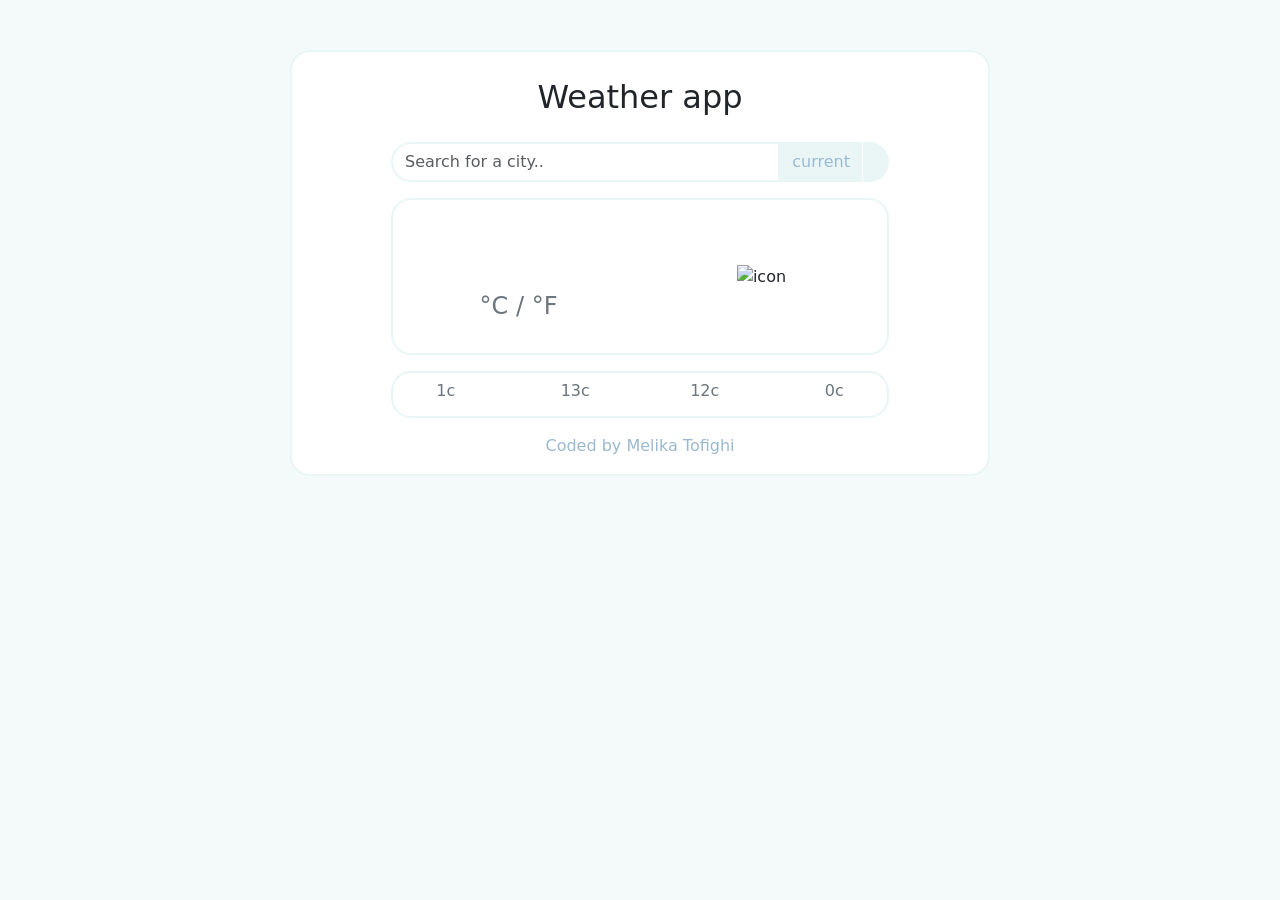
==== index.html @ a7fd665e "coded by Melika" ====
<!DOCTYPE html>
<html lang="en">
<head>
    <meta charset="UTF-8" />
    <title>weather app</title>
    <link rel="stylesheet" href="css/style.css" />
    <script src="https://unpkg.com/axios/dist/axios.min.js"></script>
    <link
            href="https://cdn.jsdelivr.net/npm/bootstrap@5.1.3/dist/css/bootstrap.min.css"
            rel="stylesheet"
            integrity="sha384-1BmE4kWBq78iYhFldvKuhfTAU6auU8tT94WrHftjDbrCEXSU1oBoqyl2QvZ6jIW3"
            crossorigin="anonymous"
    />
    <script
            src="https://kit.fontawesome.com/4ed60bd0ea.js"
            crossorigin="anonymous"
    ></script>
    <script src="js/app.js"></script>
</head>
<body>
<video autoplay muted loop id="myVideo">
    <source src="imgvid/Cloudy-sky.mp4" type="video/mp4" />
</video>
<section class="background">
    <div class="content mx-auto mt-5">
        <div class="card main-card mx-auto">
            <div class="card-body">
                <h2 class="card-title text-center">Weather app</h2>
                <form
                        class="col-lg-9 col-md-9 col-sm-10 mx-auto my-3"
                        id="searchBar"
                >
                    <div class="input-group mb-3">
                        <input
                                type="text"
                                id="search"
                                class="form-control"
                                placeholder="Search for a city.."
                        />
                        <button class="input-group-text btn-current" id="btn-current">
                            current
                        </button>
                        <button class="input-group-text btn" type="submit">
                            <i class="fa fa-search"></i>
                        </button>
                    </div>
                </form>
                <div class="card-text col-lg-9 col-md-9 col-sm-11 mx-auto my-1">
                    <div class="g-0 text-center">
                        <div class="card p-3 current">
                            <div class="row">
                                <div class="card-body text-center col-6 pt-lg-5">
                                    <h1 class="card-title" id="city"></h1>
                                    <h4 id="desc"></h4>
                                    <h4 class="card-text text-secondary" id="degree">
                                        <span id="deg"></span>
                                        <a class="degree" id="cel">°C</a>
                                        /
                                        <a class="degree" id="far">°F</a>
                                        <br />
                                        <span id="wind"></span>
                                    </h4>
                                </div>
                                <div class="col-6 icon text-center my-auto">
                                    <img id="i" src="" alt="icon">
                                </div>
                            </div>
                        </div>
                    </div>
                </div>
                <div class="card predict col-lg-9 col-md-9 col-sm-11 mx-auto my-3">
                    <div class="row text-center">
                        <div class="col-3 p-3 p-sm-2 cloud-p">
                            <i class="fa fa-cloud"></i>
                            <h6 class="text-secondary">1c</h6>
                        </div>
                        <div class="col-3 p-3 p-sm-2 sun-p">
                            <i class="fa fa-sun"></i>
                            <h6 class="text-secondary">13c</h6>
                        </div>
                        <div class="col-3 p-3 p-sm-2 cloud-p">
                            <i class="fa fa-cloud"></i>
                            <h6 class="text-secondary">12c</h6>
                        </div>
                        <div class="col-3 p-3 p-sm-2 sun-p">
                            <i class="fa fa-sun"></i>
                            <h6 class="text-secondary">0c</h6>
                        </div>
                    </div>
                </div>
                <div style="color: #9ab9cf" class="text-center">Coded by Melika Tofighi</div>
            </div>
        </div>
    </div>
</section>
</body>
</html>
---- css/style.css ----
#myVideo {
    position: fixed;
    right: 0;
    bottom: 0;
    min-width: 100%;
    min-height: 100%;
}

.content {
    position: absolute;
    bottom: 0;
    background: rgba(234, 246, 246, 0.5);
    width: 100%;
    height: 100%;
    padding: 20px;
}

.card {
    max-width: 700px;
    min-width: 500px;
    border: solid 2px #eaf6f6 !important;
    border-radius: 20px !important;
    margin-top: 55px;
}

.card-title {
    color: #9ab9cf;
    padding: 10px;
}

.btn {
    background-color: #eaf6f6 !important;
    color: #9ab9cf !important;
    border-radius: 0 20px 20px 0 !important;
}
.btn-current{
    background-color: #eaf6f6 !important;
    color: #9ab9cf !important;
    margin: 0 1px 0 0 !important;
    border: none !important;
    border-right: solid 1px #ffffff !important;
    text-decoration: none;
}

input {
    border: solid 2px #eaf6f6 !important;
    border-radius: 20px 0 0 20px !important;
}

.current {
    border: solid 2px #eaf6f6 !important;
    margin: 0;
}

.sun-p {
    font-size: 70px;
    color: #f5fa36;
}

.cloud-p {
    font-size: 70px;
    color: #eaf6f6;
}

.predict {
    margin: 20px auto;
    border: solid 2px #eaf6f6 !important;
}

@media only screen and (max-width: 700px) {
    .card {
        margin-bottom: 6px;
        vertical-align: center;
    }
    .icon {
        font-size: 60px;
        padding: 10px;
    }
    .sun-p {
        font-size: 40px;
        color: #f5fa36;
    }

    .cloud-p {
        font-size: 40px;
        color: #eaf6f6;
    }
}
.degree {
    color: #6d757d;
    text-decoration: none;
    cursor: pointer;
}
.degree:hover {
    color: #6d757d;
}
#wind{
    font-size: 16px;
}
#desc{
    color: #6d757d;
}
@media only screen and (min-width: 700px) {
    .main-card {
        margin: 30px auto !important;
        vertical-align: center;
    }
}
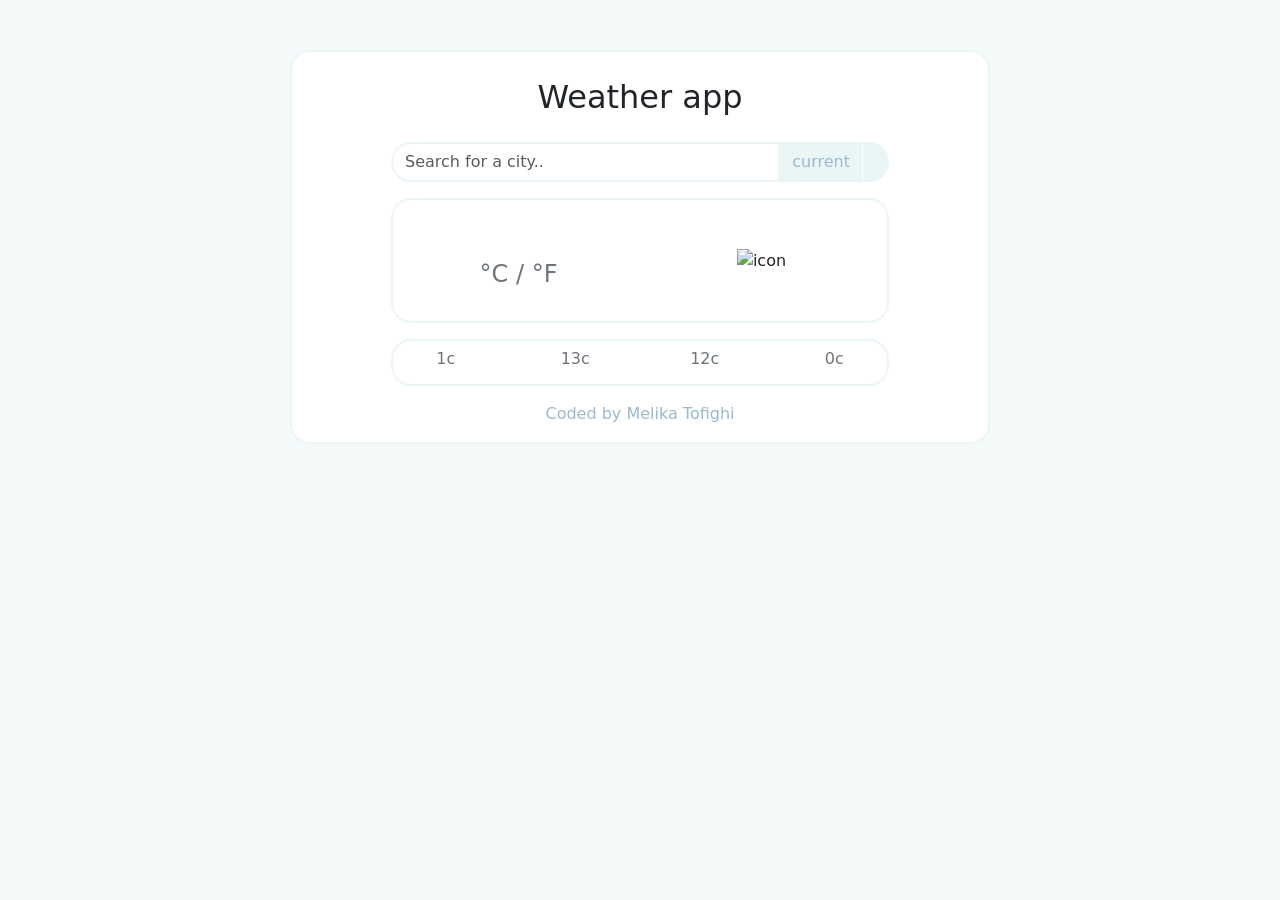
==== commit 441aa181: "pt-lg-3 is better :)" ====
--- a/index.html
+++ b/index.html
@@ -15,7 +15,6 @@
             src="https://kit.fontawesome.com/4ed60bd0ea.js"
             crossorigin="anonymous"
     ></script>
-    <script src="js/app.js"></script>
 </head>
 <body>
 <video autoplay muted loop id="myVideo">
@@ -37,7 +36,7 @@
                                 class="form-control"
                                 placeholder="Search for a city.."
                         />
-                        <button class="input-group-text btn-current" id="btn-current">
+                        <button class="input-group-text btn-current" type="button" id="btn-current">
                             current
                         </button>
                         <button class="input-group-text btn" type="submit">
@@ -49,7 +48,7 @@
                     <div class="g-0 text-center">
                         <div class="card p-3 current">
                             <div class="row">
-                                <div class="card-body text-center col-6 pt-lg-5">
+                                <div class="card-body text-center col-6 pt-lg-3">
                                     <h1 class="card-title" id="city"></h1>
                                     <h4 id="desc"></h4>
                                     <h4 class="card-text text-secondary" id="degree">
@@ -93,5 +92,6 @@
         </div>
     </div>
 </section>
+<script src="js/app.js"></script>
 </body>
 </html>
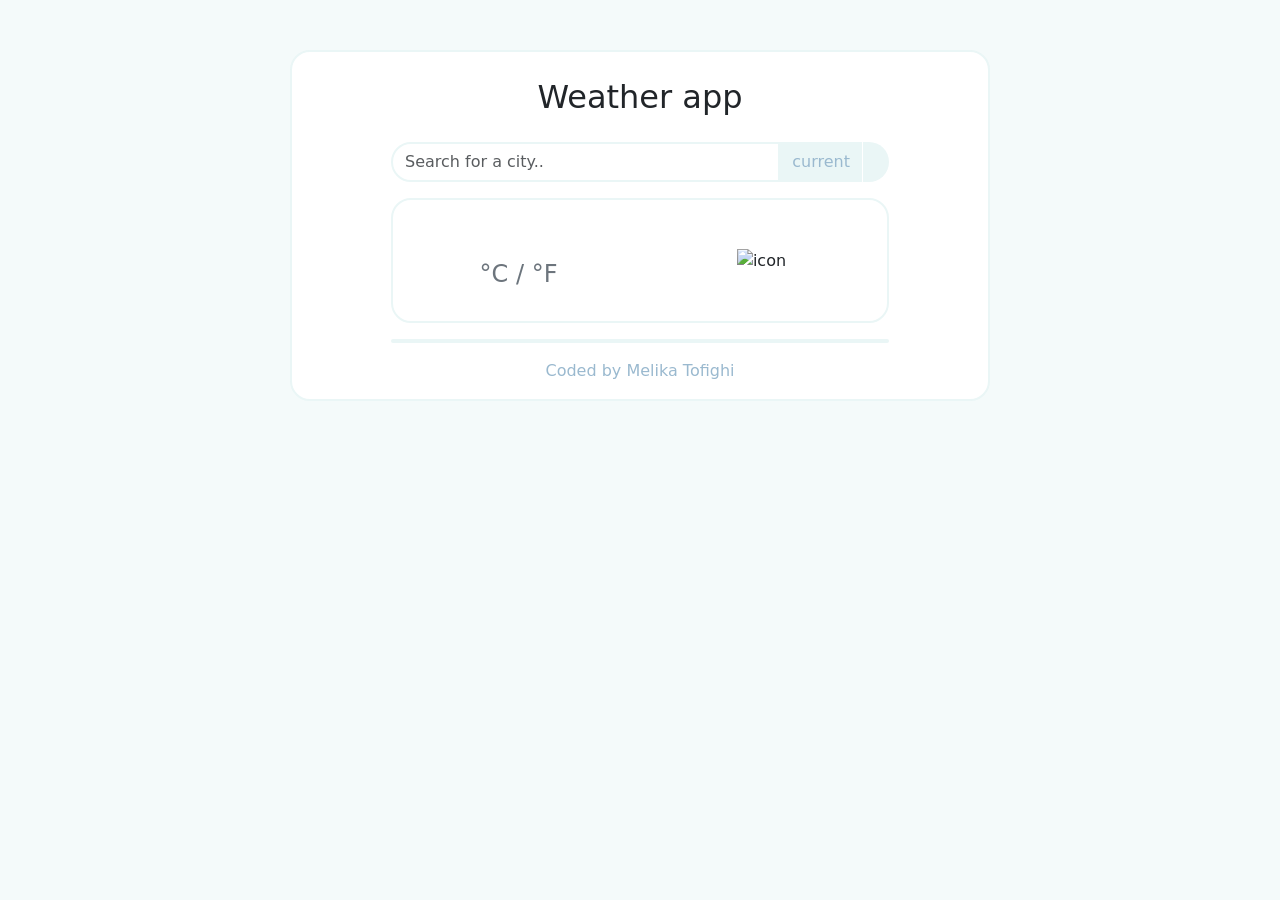
==== commit 4a862a43: "forecast added" ====
--- a/index.html
+++ b/index.html
@@ -18,7 +18,7 @@
 </head>
 <body>
 <video autoplay muted loop id="myVideo">
-    <source src="imgvid/Cloudy-sky.mp4" type="video/mp4" />
+    <source src="imgvid/Cloudy-sky.mp4" type="video/mp4" id="vid"/>
 </video>
 <section class="background">
     <div class="content mx-auto mt-5">
@@ -67,25 +67,7 @@
                         </div>
                     </div>
                 </div>
-                <div class="card predict col-lg-9 col-md-9 col-sm-11 mx-auto my-3">
-                    <div class="row text-center">
-                        <div class="col-3 p-3 p-sm-2 cloud-p">
-                            <i class="fa fa-cloud"></i>
-                            <h6 class="text-secondary">1c</h6>
-                        </div>
-                        <div class="col-3 p-3 p-sm-2 sun-p">
-                            <i class="fa fa-sun"></i>
-                            <h6 class="text-secondary">13c</h6>
-                        </div>
-                        <div class="col-3 p-3 p-sm-2 cloud-p">
-                            <i class="fa fa-cloud"></i>
-                            <h6 class="text-secondary">12c</h6>
-                        </div>
-                        <div class="col-3 p-3 p-sm-2 sun-p">
-                            <i class="fa fa-sun"></i>
-                            <h6 class="text-secondary">0c</h6>
-                        </div>
-                    </div>
+                <div class="card predict col-lg-9 col-md-9 col-sm-11 mx-auto my-3" id="forecast">
                 </div>
                 <div style="color: #9ab9cf" class="text-center">Coded by Melika Tofighi</div>
             </div>
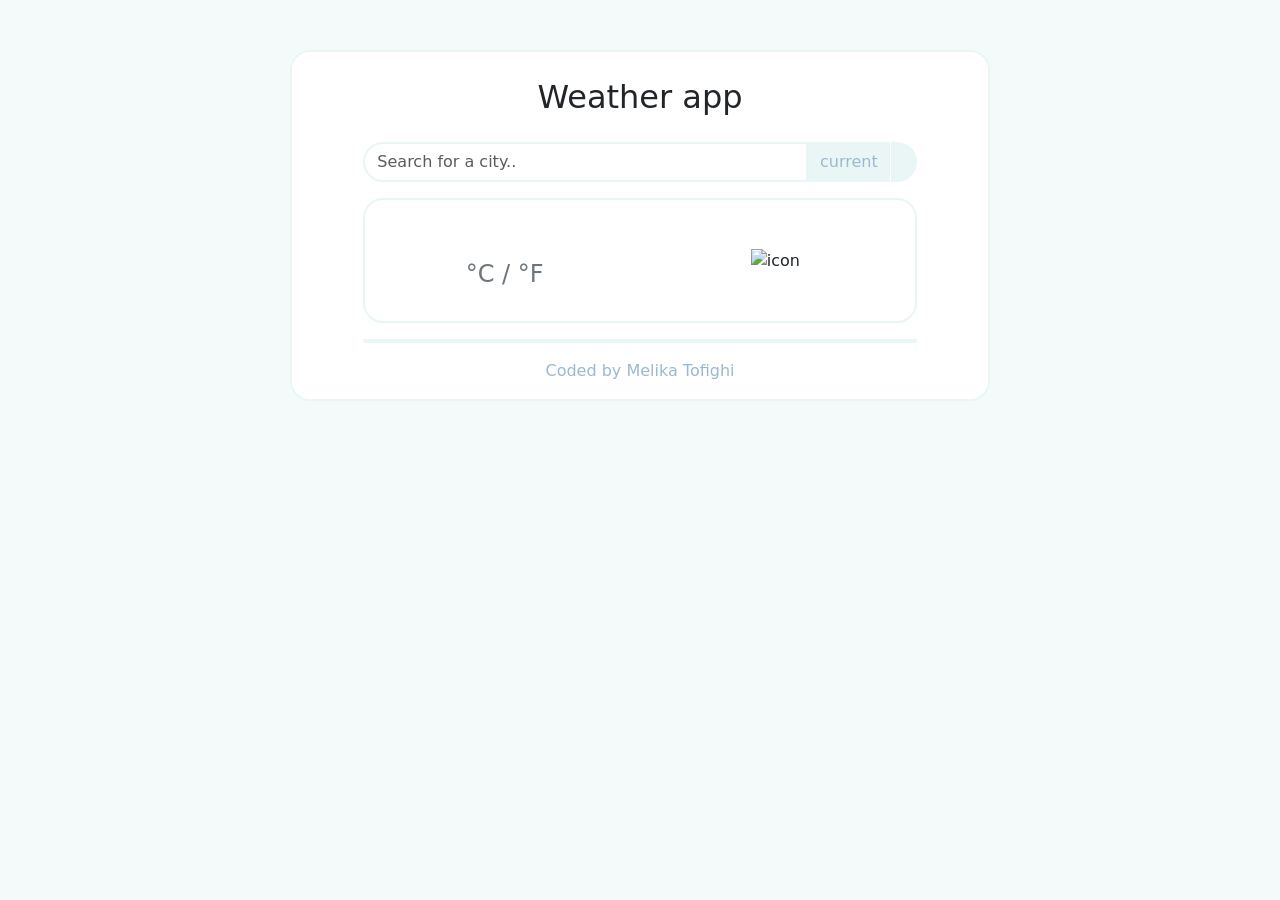
==== commit 8ebf9178: "final touches" ====
--- a/index.html
+++ b/index.html
@@ -26,7 +26,7 @@
             <div class="card-body">
                 <h2 class="card-title text-center">Weather app</h2>
                 <form
-                        class="col-lg-9 col-md-9 col-sm-10 mx-auto my-3"
+                        class="col-lg-10 col-md-9 col-sm-10 mx-auto my-3"
                         id="searchBar"
                 >
                     <div class="input-group mb-3">
@@ -44,7 +44,7 @@
                         </button>
                     </div>
                 </form>
-                <div class="card-text col-lg-9 col-md-9 col-sm-11 mx-auto my-1">
+                <div class="card-text col-lg-10 col-md-9 col-sm-11 mx-auto my-1">
                     <div class="g-0 text-center">
                         <div class="card p-3 current">
                             <div class="row">
@@ -67,7 +67,7 @@
                         </div>
                     </div>
                 </div>
-                <div class="card predict col-lg-9 col-md-9 col-sm-11 mx-auto my-3" id="forecast">
+                <div class="card predict col-lg-10 col-md-9 col-sm-11 mx-auto my-3" id="forecast">
                 </div>
                 <div style="color: #9ab9cf" class="text-center">Coded by Melika Tofighi</div>
             </div>
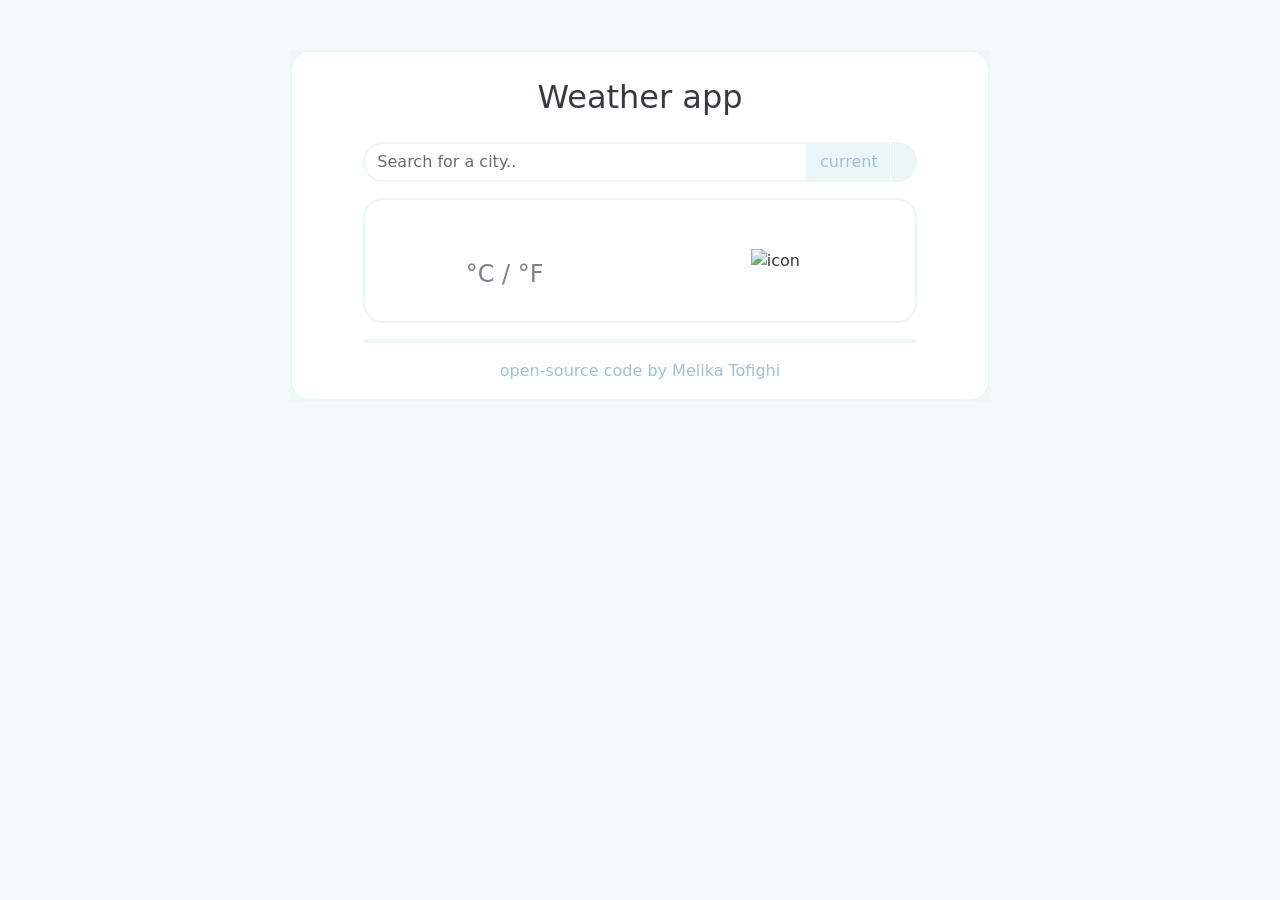
==== commit 0b0d4a39: "still on final touches :))" ====
--- a/index.html
+++ b/index.html
@@ -22,7 +22,7 @@
 </video>
 <section class="background">
     <div class="content mx-auto mt-5">
-        <div class="card main-card mx-auto">
+        <div class="card main-card mx-auto" style="opacity: 90%">
             <div class="card-body">
                 <h2 class="card-title text-center">Weather app</h2>
                 <form
@@ -69,7 +69,7 @@
                 </div>
                 <div class="card predict col-lg-10 col-md-9 col-sm-11 mx-auto my-3" id="forecast">
                 </div>
-                <div style="color: #9ab9cf" class="text-center">Coded by Melika Tofighi</div>
+                <div style="color: #9ab9cf" class="text-center"><a class="info" href="https://github.com/melikatfi/weather_app_melika">open-source</a> code by Melika Tofighi</div>
             </div>
         </div>
     </div>
--- a/css/style.css
+++ b/css/style.css
@@ -106,3 +106,12 @@
         vertical-align: center;
     }
 }
+.info{
+    -webkit-transition: ease 5ms;
+    text-decoration: none;
+    color: #9ab9cf !important;
+    transition: ease 5ms;
+}
+.info:hover{
+    color: #849eb0 !important;
+}
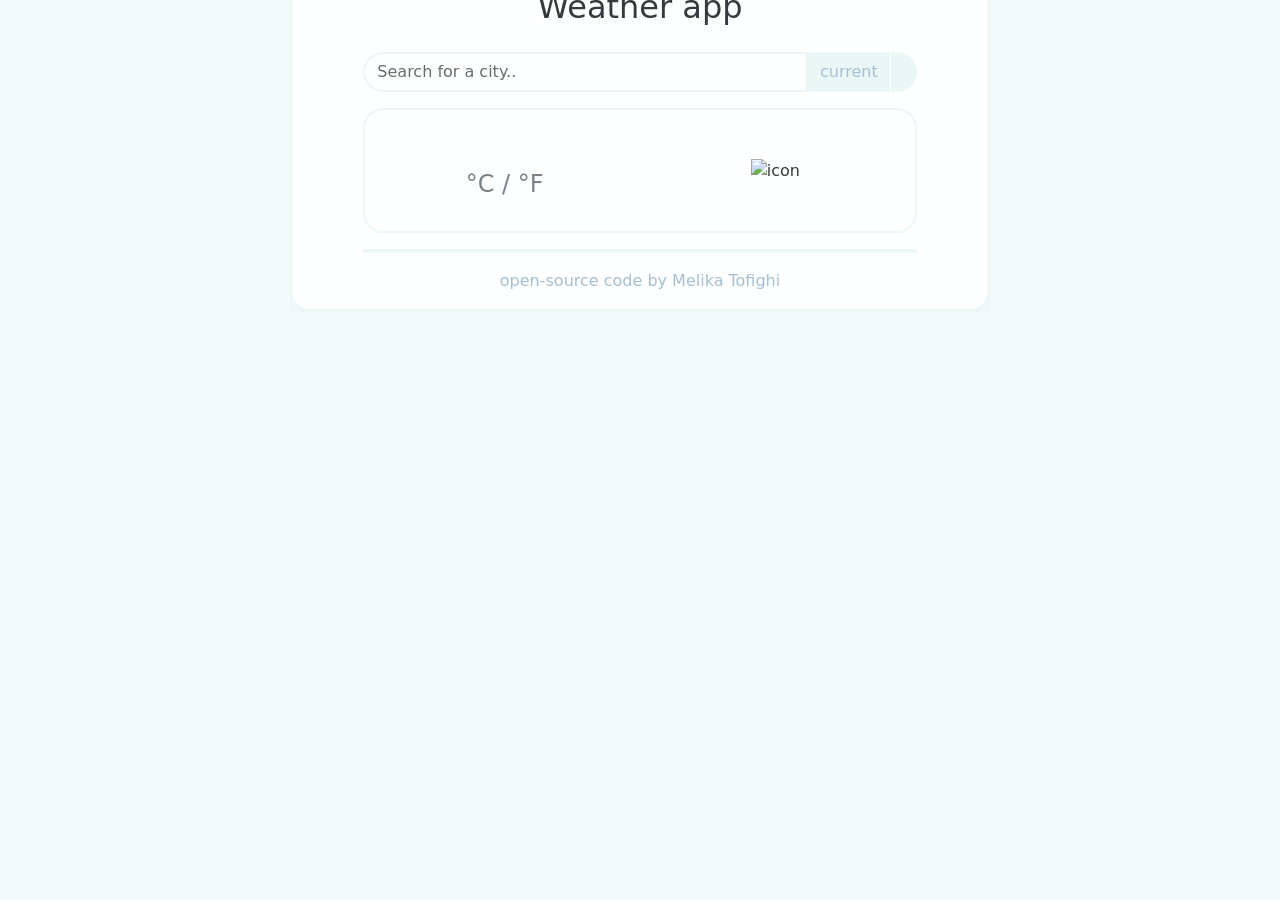
==== commit 9a87d84e: "viewport" ====
--- a/index.html
+++ b/index.html
@@ -3,6 +3,8 @@
 <head>
     <meta charset="UTF-8" />
     <title>weather app</title>
+    <meta name="viewport" content="width=device-width, initial-scale=1.0" />
+
     <link rel="stylesheet" href="css/style.css" />
     <script src="https://unpkg.com/axios/dist/axios.min.js"></script>
     <link
--- a/css/style.css
+++ b/css/style.css
@@ -11,7 +11,7 @@
     bottom: 0;
     background: rgba(234, 246, 246, 0.5);
     width: 100%;
-    height: 100%;
+    height: 110%;
     padding: 20px;
 }
 
